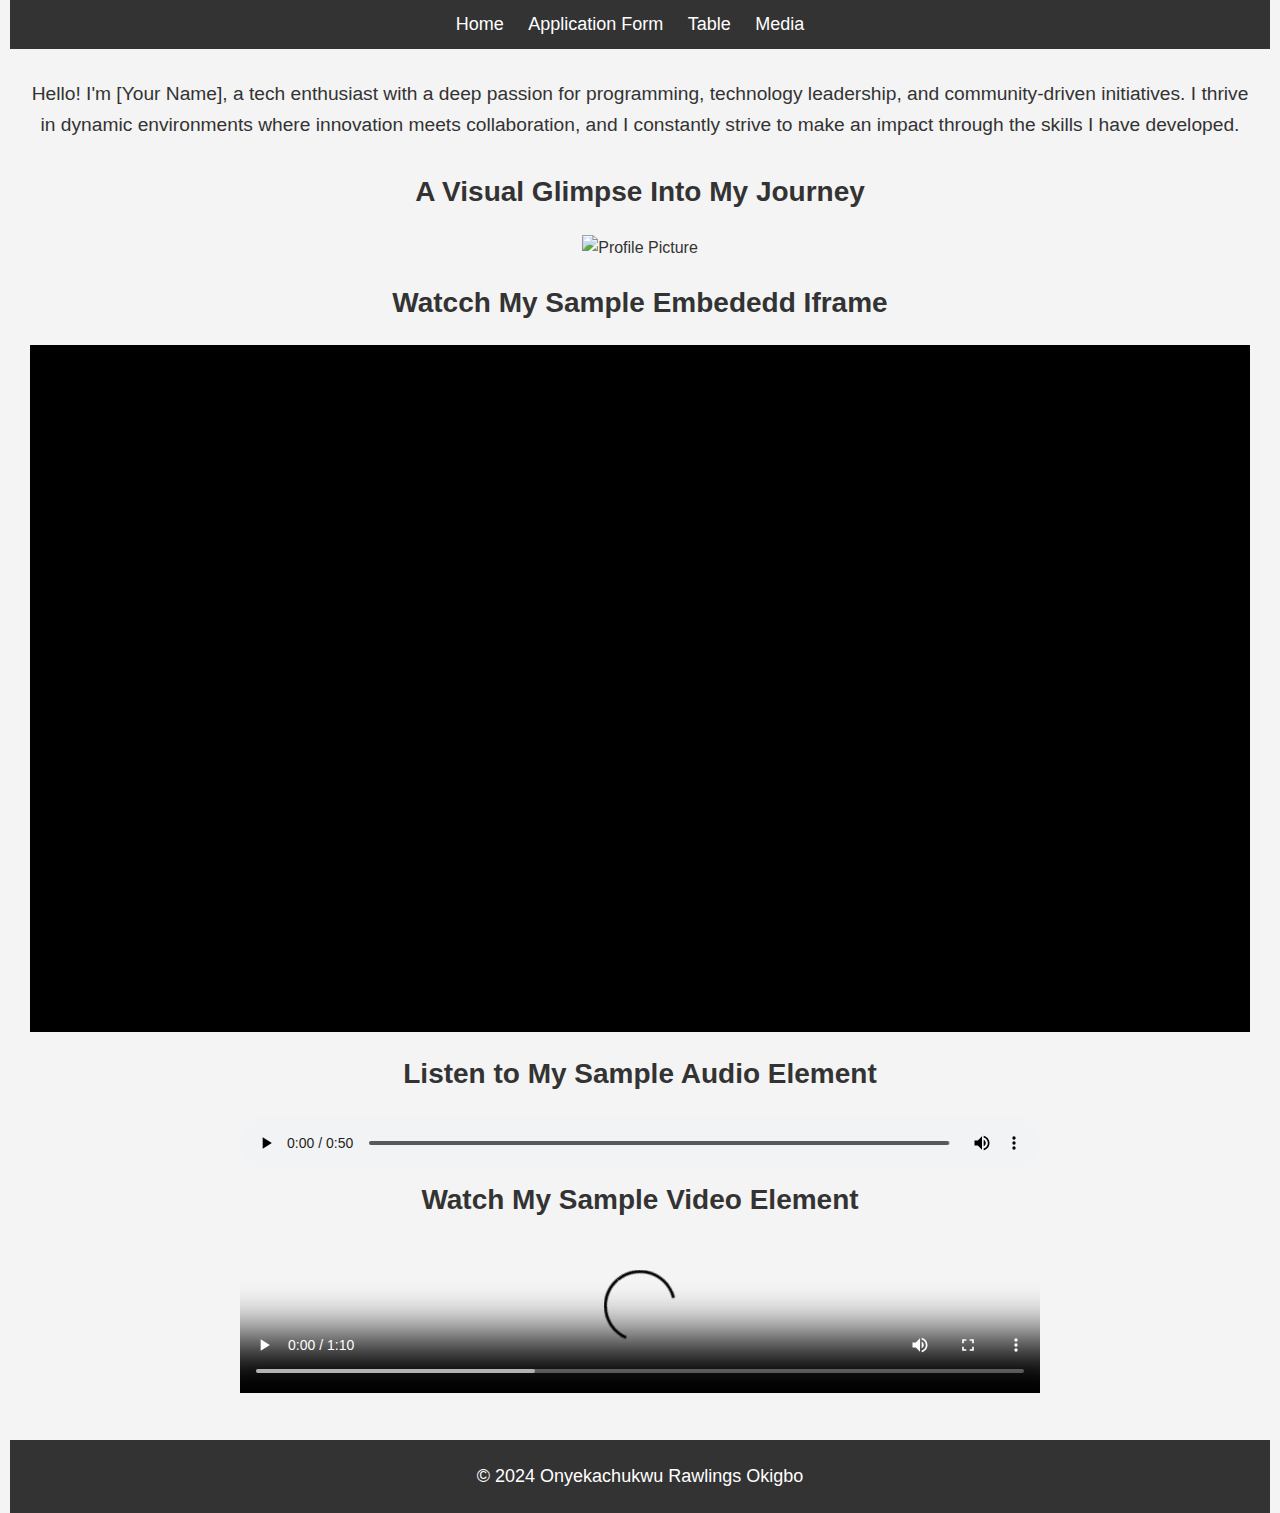
==== pages/media.html @ 1eb57526 "committing all changes to main repo" ====
<!DOCTYPE html>
<html lang="en">
  <head>
    <meta charset="UTF-8" />
    <meta name="viewport" content="width=device-width, initial-scale=1.0" />
    <title>About Me - Media Showcase</title>
    <link rel="stylesheet" href="/styles.css" />
    <link rel="stylesheet" href="/css/media_styles.css" />
  </head>
  <body>
    <header>
      <nav>
        <ul>
          <li><a href="../index.html">Home</a></li>
          <li><a href="form.html">Application Form</a></li>
          <li><a href="table.html">Table</a></li>
          <li><a href="media.html">Media</a></li>
        </ul>
      </nav>
    </header>

    <div class="container">
      <section class="intro">
        <p>
          Hello! I'm [Your Name], a tech enthusiast with a deep passion for
          programming, technology leadership, and community-driven initiatives.
          I thrive in dynamic environments where innovation meets collaboration,
          and I constantly strive to make an impact through the skills I have
          developed.
        </p>
      </section>

      <section class="media-section">
        <!-- Responsive Image using picture element -->
        <h2>A Visual Glimpse Into My Journey</h2>
        <picture>
          <source
            srcset="images/profile-large.jpg"
            media="(min-width: 1024px)"
          />
          <source
            srcset="images/profile-medium.jpg"
            media="(min-width: 768px)"
          />
          <source
            srcset="images/profile-small.jpg"
            media="(max-width: 767px)"
          />
          <img
            src="images/profile-default.jpg"
            alt="Profile Picture"
            style="width: 100%"
          />
        </picture>

        <!-- Embedded Iframe -->
        <h2>Watcch My Sample Embededd Iframe</h2>
        <div class="iframe-container">
          <iframe
            src="https://www.youtube.com/embed/SerNghTEu8U"
            frameborder="0"
            allow="accelerometer; autoplay; clipboard-write; encrypted-media; gyroscope; picture-in-picture"
            allowfullscreen
          ></iframe>
        </div>

        <!-- Audio Element -->
        <h2>Listen to My Sample Audio Element</h2>
        <audio controls>
          <source src="../assets/altaudio.m4a" type="audio/mpeg" />
          Your browser does not support the audio element.
        </audio>

        <!-- Video Element -->
        <h2>Watch My Sample Video Element</h2>
        <video controls poster="images/video-thumbnail.jpg">
          <source src="../assets/altvid.mp4" type="video/mp4" />
          Your browser does not support the video element.
        </video>
      </section>
    </div>
    <footer>
      <p>&copy; 2024 Onyekachukwu Rawlings Okigbo</p>
    </footer>
  </body>
</html>
---- styles.css ----
/* Global Styles */
* {
    margin: 0;
    padding: 0;
    box-sizing: border-box;
}

body {
    font-family: Arial, sans-serif;
    line-height: 1.6;
    background-color: #f4f4f4;
    color: #333;
    padding: 0 10px;
    position: relative;
}

/* Header Styles */
header {
    background-color: #333;
    padding: 10px 0;
    color: #fff;
    text-align: center;
}

nav ul {
    list-style-type: none;
}

nav ul li {
    display: inline;
    margin-right: 15px;
}

nav ul li a {
    color: #fff;
    text-decoration: none;
    font-size: 18px;
}

nav ul li a:hover {
    text-decoration: underline;
}

/* Main Content Styles */
main {
    margin: 20px 0;
}

h1, h2 {
    color: #333;
}

p {
    margin: 10px 0;
    font-size: 16px;
    line-height: 1.8;
}

main {
    min-height: 80vh;
}

/* Footer Styles */
footer {
    background-color: #333;
    color: #fff;
    text-align: center;
    padding: 10px 0;
    margin-top: 20px;
}

/* Responsive Design */
@media (max-width: 768px) {
    nav ul li {
        display: block;
        margin: 10px 0;
    }

    nav ul li a {
        font-size: 20px;
    }
    
    p {
        font-size: 18px;
    }

    h1 {
        font-size: 24px;
    }

    h2 {
        font-size: 20px;
    }
}

@media (min-width: 769px) {
    main {
        max-width: 800px;
        margin: 0 auto;
    }

    nav ul li {
        margin-right: 20px;
    }

    h1 {
        font-size: 32px;
    }

    h2 {
        font-size: 28px;
    }

    p {
        font-size: 18px;
    }
}

.back_to_top_btn {
    position: absolute;
    right: 2rem;
    bottom: 5rem;
    z-index: 20;
    padding: 0.5rem;
    background-color: #333;
    color: white;
    border: none
}

.back_to_top_btn > a {
    text-decoration: none;
    color: white;
}
---- css/media_styles.css ----
.container {
    padding: 20px;
    text-align: center;
}

.intro p {
    font-size: 1.2em;
    line-height: 1.6;
}

.media-section {
    margin-top: 30px;
}

picture {
    display: block;
    max-width: 100%;
    margin: 20px auto;
}

.iframe-container {
    position: relative;
    padding-bottom: 56.25%; /* 16:9 ratio */
    height: 0;
    overflow: hidden;
    max-width: 100%;
    background-color: #000;
    margin: 20px 0;
}

.iframe-container iframe {
    position: absolute;
    top: 0;
    left: 0;
    width: 100%;
    height: 100%;
}

audio, video {
    margin-top: 20px;
    width: 100%;
    max-width: 800px;
}

/* Responsive Styling */
@media (max-width: 768px) {
    header h1 {
        font-size: 2em;
    }

    .intro p {
        font-size: 1.1em;
    }
}
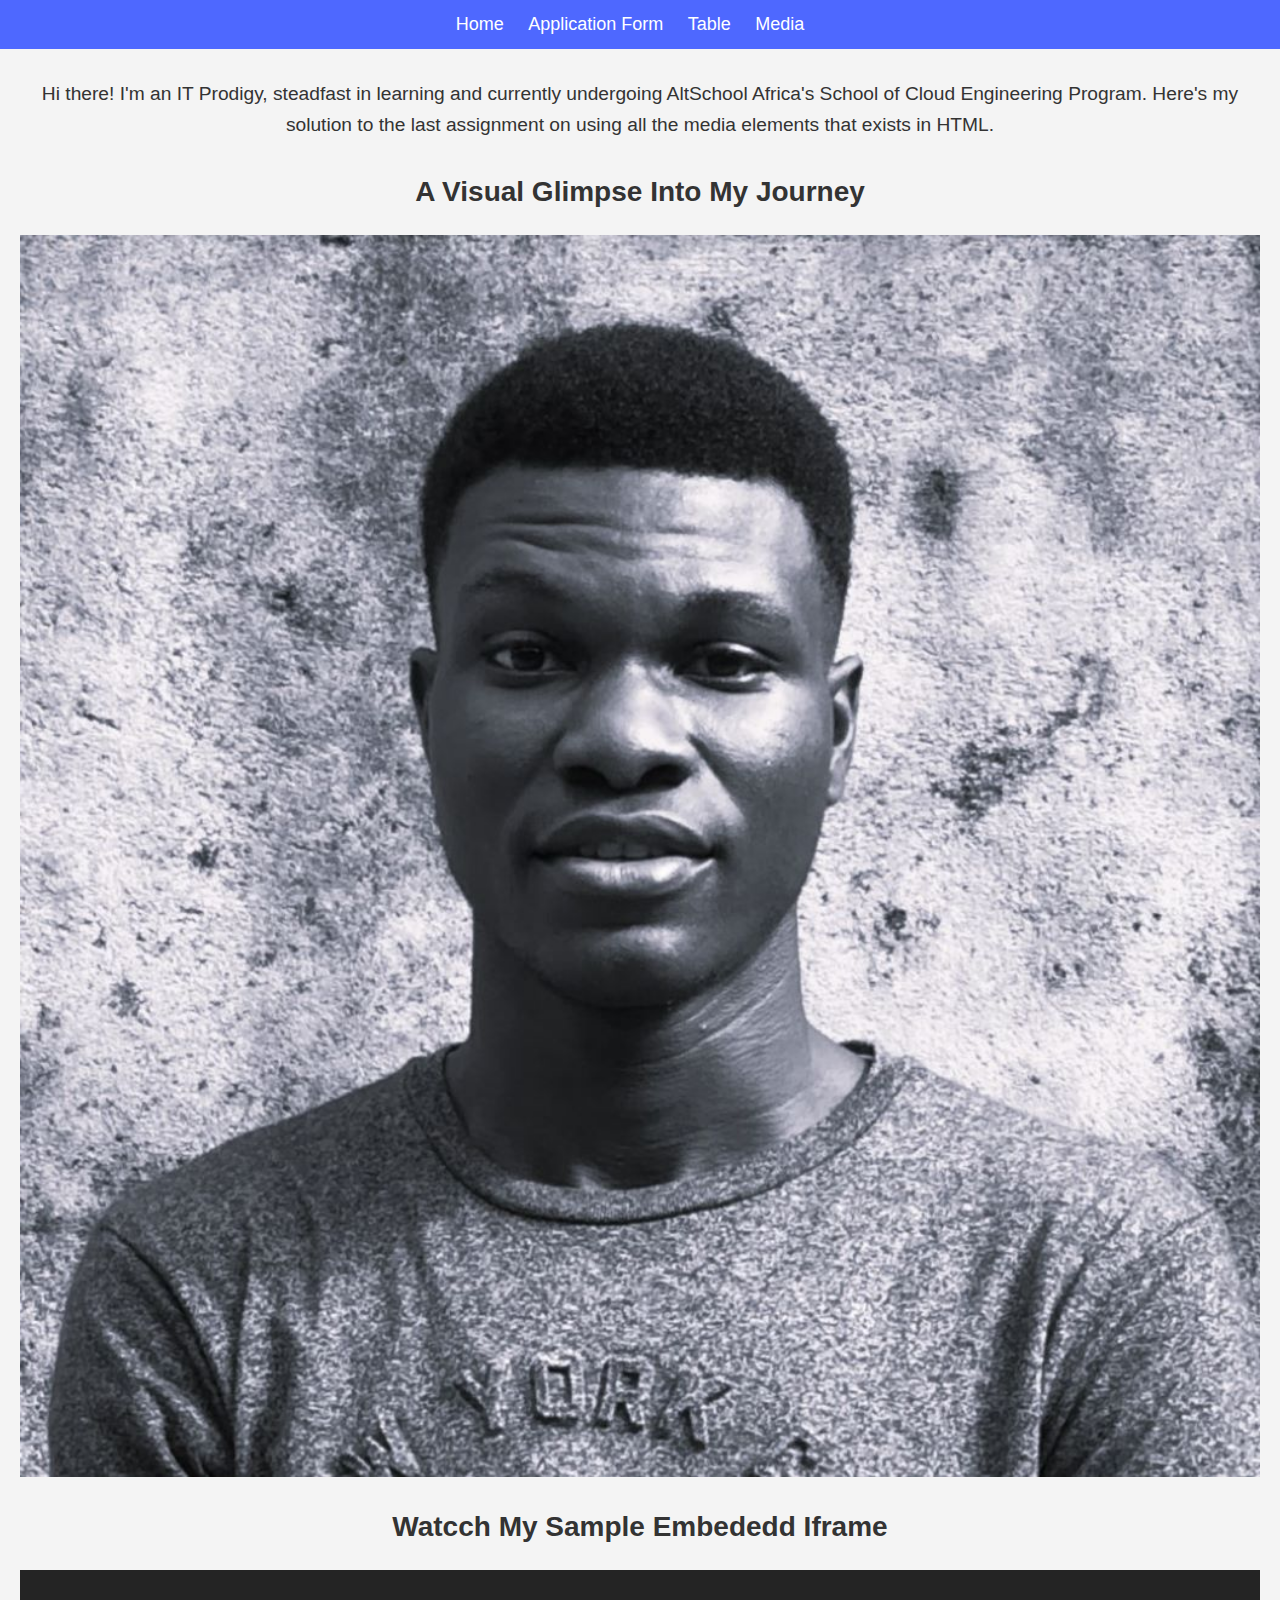
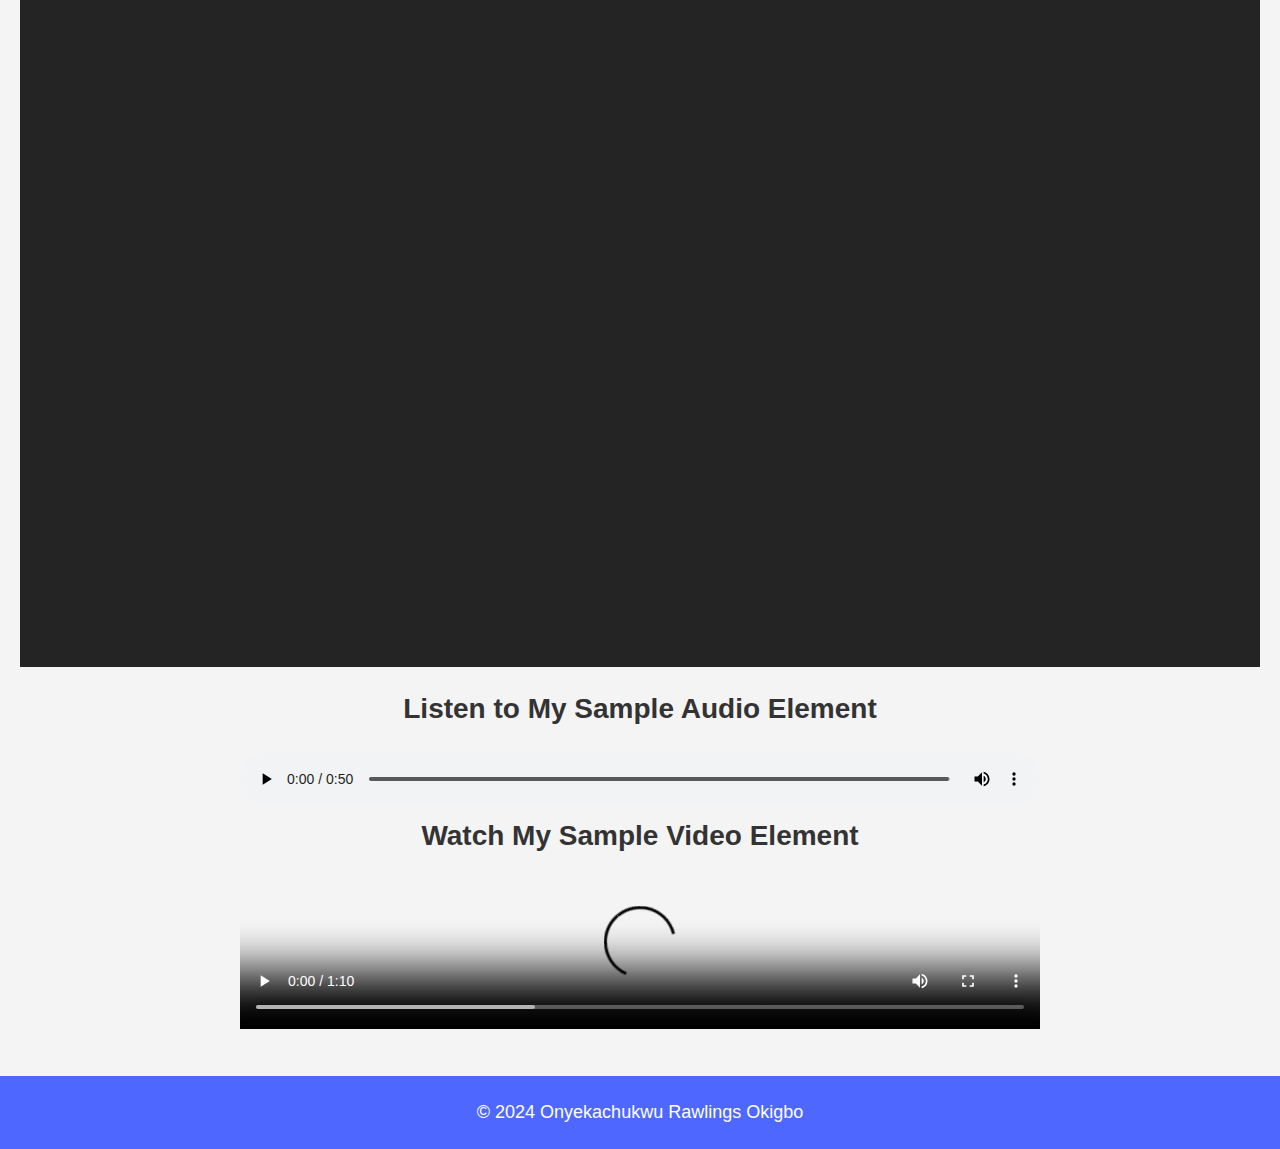
==== commit 641fca11: "added a few more css" ====
--- a/pages/media.html
+++ b/pages/media.html
@@ -1,86 +1,71 @@
 <!DOCTYPE html>
 <html lang="en">
-  <head>
-    <meta charset="UTF-8" />
-    <meta name="viewport" content="width=device-width, initial-scale=1.0" />
-    <title>About Me - Media Showcase</title>
-    <link rel="stylesheet" href="/styles.css" />
-    <link rel="stylesheet" href="/css/media_styles.css" />
-  </head>
-  <body>
-    <header>
-      <nav>
-        <ul>
-          <li><a href="../index.html">Home</a></li>
-          <li><a href="form.html">Application Form</a></li>
-          <li><a href="table.html">Table</a></li>
-          <li><a href="media.html">Media</a></li>
-        </ul>
-      </nav>
-    </header>
 
-    <div class="container">
-      <section class="intro">
-        <p>
-          Hello! I'm [Your Name], a tech enthusiast with a deep passion for
-          programming, technology leadership, and community-driven initiatives.
-          I thrive in dynamic environments where innovation meets collaboration,
-          and I constantly strive to make an impact through the skills I have
-          developed.
-        </p>
-      </section>
+<head>
+  <meta charset="UTF-8" />
+  <meta name="viewport" content="width=device-width, initial-scale=1.0" />
+  <title>About Me - Media Showcase</title>
+  <link rel="stylesheet" href="/styles.css" />
+  <link rel="stylesheet" href="/css/media_styles.css" />
+</head>
 
-      <section class="media-section">
-        <!-- Responsive Image using picture element -->
-        <h2>A Visual Glimpse Into My Journey</h2>
-        <picture>
-          <source
-            srcset="images/profile-large.jpg"
-            media="(min-width: 1024px)"
-          />
-          <source
-            srcset="images/profile-medium.jpg"
-            media="(min-width: 768px)"
-          />
-          <source
-            srcset="images/profile-small.jpg"
-            media="(max-width: 767px)"
-          />
-          <img
-            src="images/profile-default.jpg"
-            alt="Profile Picture"
-            style="width: 100%"
-          />
-        </picture>
+<body>
+  <header>
+    <nav>
+      <ul>
+        <li><a href="../index.html">Home</a></li>
+        <li><a href="form.html">Application Form</a></li>
+        <li><a href="table.html">Table</a></li>
+        <li><a href="media.html">Media</a></li>
+      </ul>
+    </nav>
+  </header>
 
-        <!-- Embedded Iframe -->
-        <h2>Watcch My Sample Embededd Iframe</h2>
-        <div class="iframe-container">
-          <iframe
-            src="https://www.youtube.com/embed/SerNghTEu8U"
-            frameborder="0"
-            allow="accelerometer; autoplay; clipboard-write; encrypted-media; gyroscope; picture-in-picture"
-            allowfullscreen
-          ></iframe>
-        </div>
+  <div class="container">
+    <section class="intro">
+      <p>
+        Hi there! I'm an IT Prodigy, steadfast in learning and currently undergoing AltSchool Africa's School of Cloud
+        Engineering Program. Here's my solution to the last assignment on using all the media elements that exists in
+        HTML.
+      </p>
+    </section>
 
-        <!-- Audio Element -->
-        <h2>Listen to My Sample Audio Element</h2>
-        <audio controls>
-          <source src="../assets/altaudio.m4a" type="audio/mpeg" />
-          Your browser does not support the audio element.
-        </audio>
+    <section class="media-section">
+      <!-- Responsive Image using picture element -->
+      <h2>A Visual Glimpse Into My Journey</h2>
+      <picture>
+        <source srcset="../assets/profile_pic_large.jpg" media="(min-width: 1024px)" />
+        <source srcset="../assets/profile_pic_medium.jpg" media="(min-width: 768px)" />
+        <source srcset="../assets/profile_pic_small.jpg" media="(max-width: 767px)" />
+        <img src="../assets/profile_pic.jpg" alt="Profile Picture" style="width: 100%" />
+      </picture>
 
-        <!-- Video Element -->
-        <h2>Watch My Sample Video Element</h2>
-        <video controls poster="images/video-thumbnail.jpg">
-          <source src="../assets/altvid.mp4" type="video/mp4" />
-          Your browser does not support the video element.
-        </video>
-      </section>
-    </div>
-    <footer>
-      <p>&copy; 2024 Onyekachukwu Rawlings Okigbo</p>
-    </footer>
-  </body>
-</html>
+      <!-- Embedded Iframe -->
+      <h2>Watcch My Sample Embededd Iframe</h2>
+      <div class="iframe-container">
+        <iframe src="https://www.youtube.com/embed/SerNghTEu8U" frameborder="0"
+          allow="accelerometer; autoplay; clipboard-write; encrypted-media; gyroscope; picture-in-picture"
+          allowfullscreen></iframe>
+      </div>
+
+      <!-- Audio Element -->
+      <h2>Listen to My Sample Audio Element</h2>
+      <audio controls>
+        <source src="../assets/altaudio.m4a" type="audio/mpeg" />
+        Your browser does not support the audio element.
+      </audio>
+
+      <!-- Video Element -->
+      <h2>Watch My Sample Video Element</h2>
+      <video controls poster="images/video-thumbnail.jpg" style="max-height: 400px;">
+        <source src="../assets/altvid.mp4" type="video/mp4" />
+        Your browser does not support the video element.
+      </video>
+    </section>
+  </div>
+  <footer>
+    <p>&copy; 2024 Onyekachukwu Rawlings Okigbo</p>
+  </footer>
+</body>
+
+</html>--- a/styles.css
+++ b/styles.css
@@ -10,13 +10,12 @@
     line-height: 1.6;
     background-color: #f4f4f4;
     color: #333;
-    padding: 0 10px;
     position: relative;
 }
 
 /* Header Styles */
 header {
-    background-color: #333;
+    background-color: #4e68ff;
     padding: 10px 0;
     color: #fff;
     text-align: center;
@@ -62,7 +61,7 @@
 
 /* Footer Styles */
 footer {
-    background-color: #333;
+    background-color: #4e68ff;
     color: #fff;
     text-align: center;
     padding: 10px 0;
@@ -122,7 +121,7 @@
     bottom: 5rem;
     z-index: 20;
     padding: 0.5rem;
-    background-color: #333;
+    background-color: #4e68ff;
     color: white;
     border: none
 }
--- a/css/media_styles.css
+++ b/css/media_styles.css
@@ -24,7 +24,7 @@
     height: 0;
     overflow: hidden;
     max-width: 100%;
-    background-color: #000;
+    background-color: #242424;
     margin: 20px 0;
 }
 
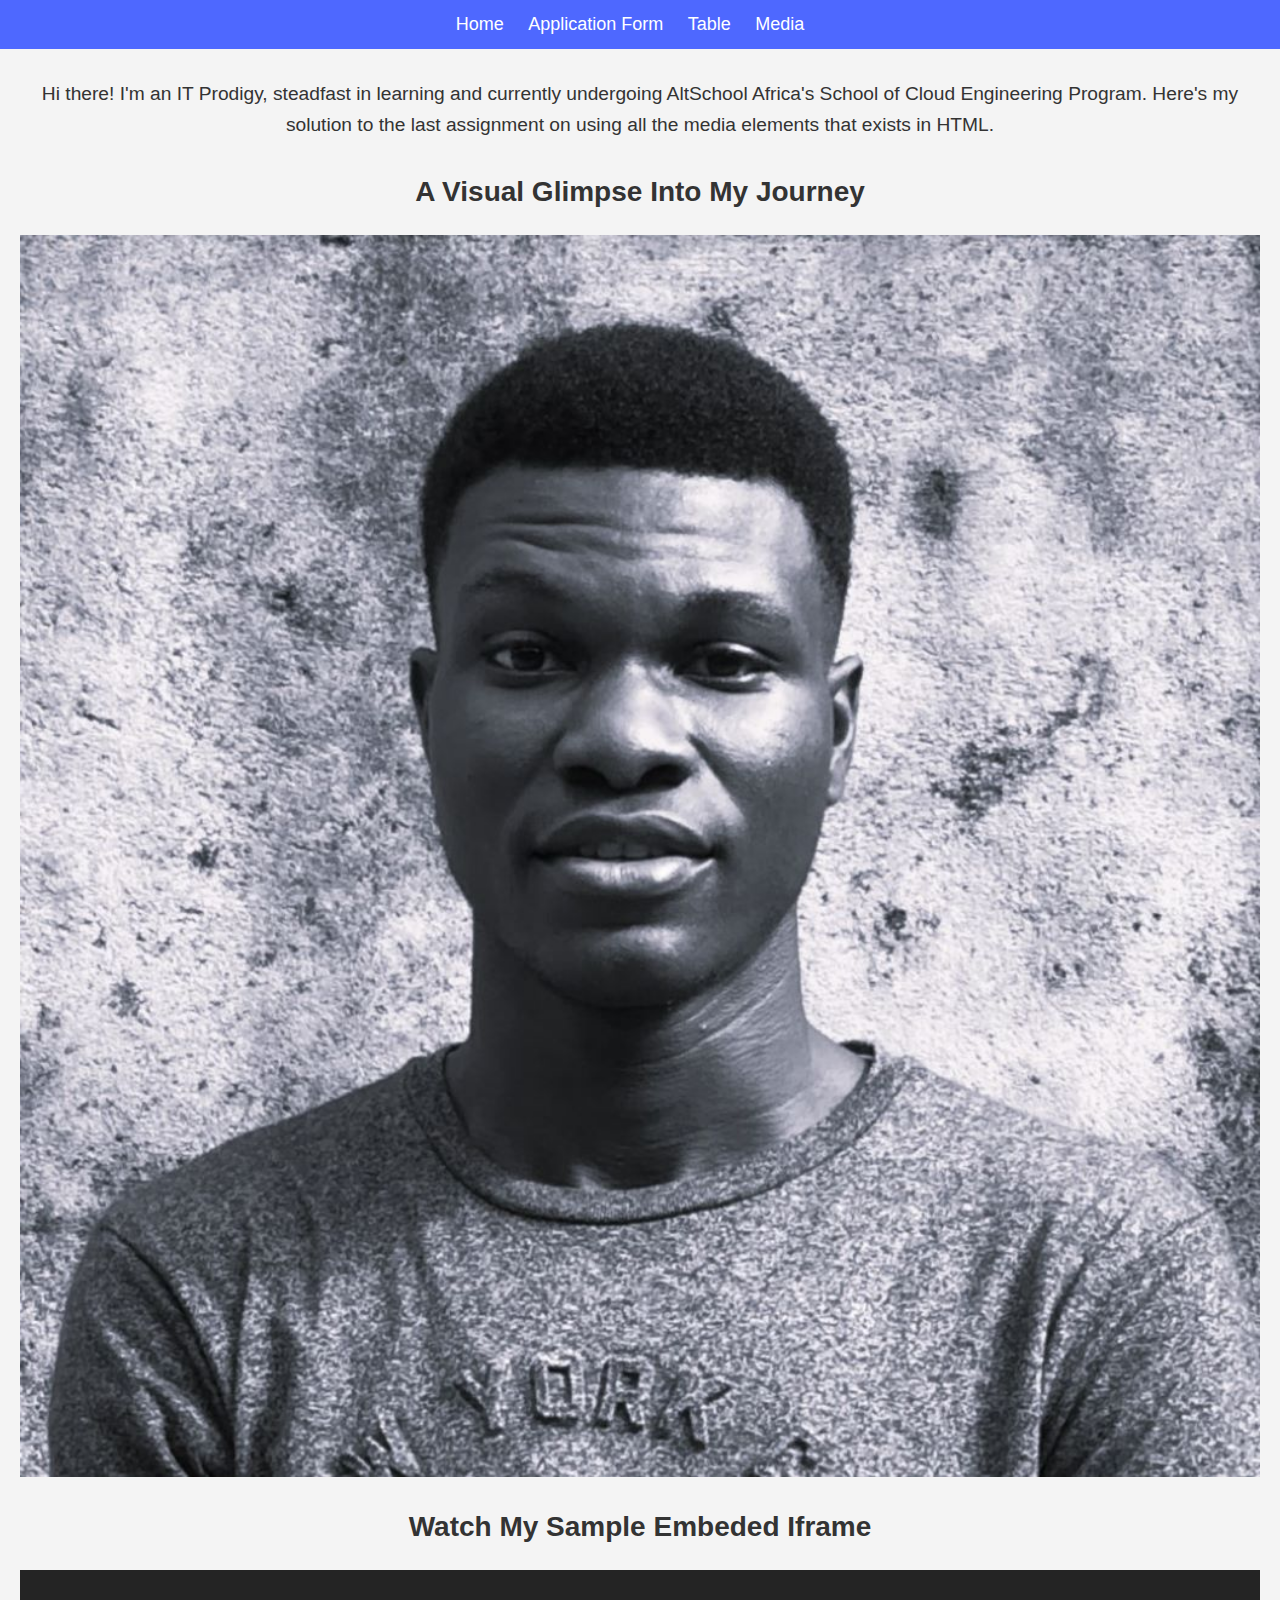
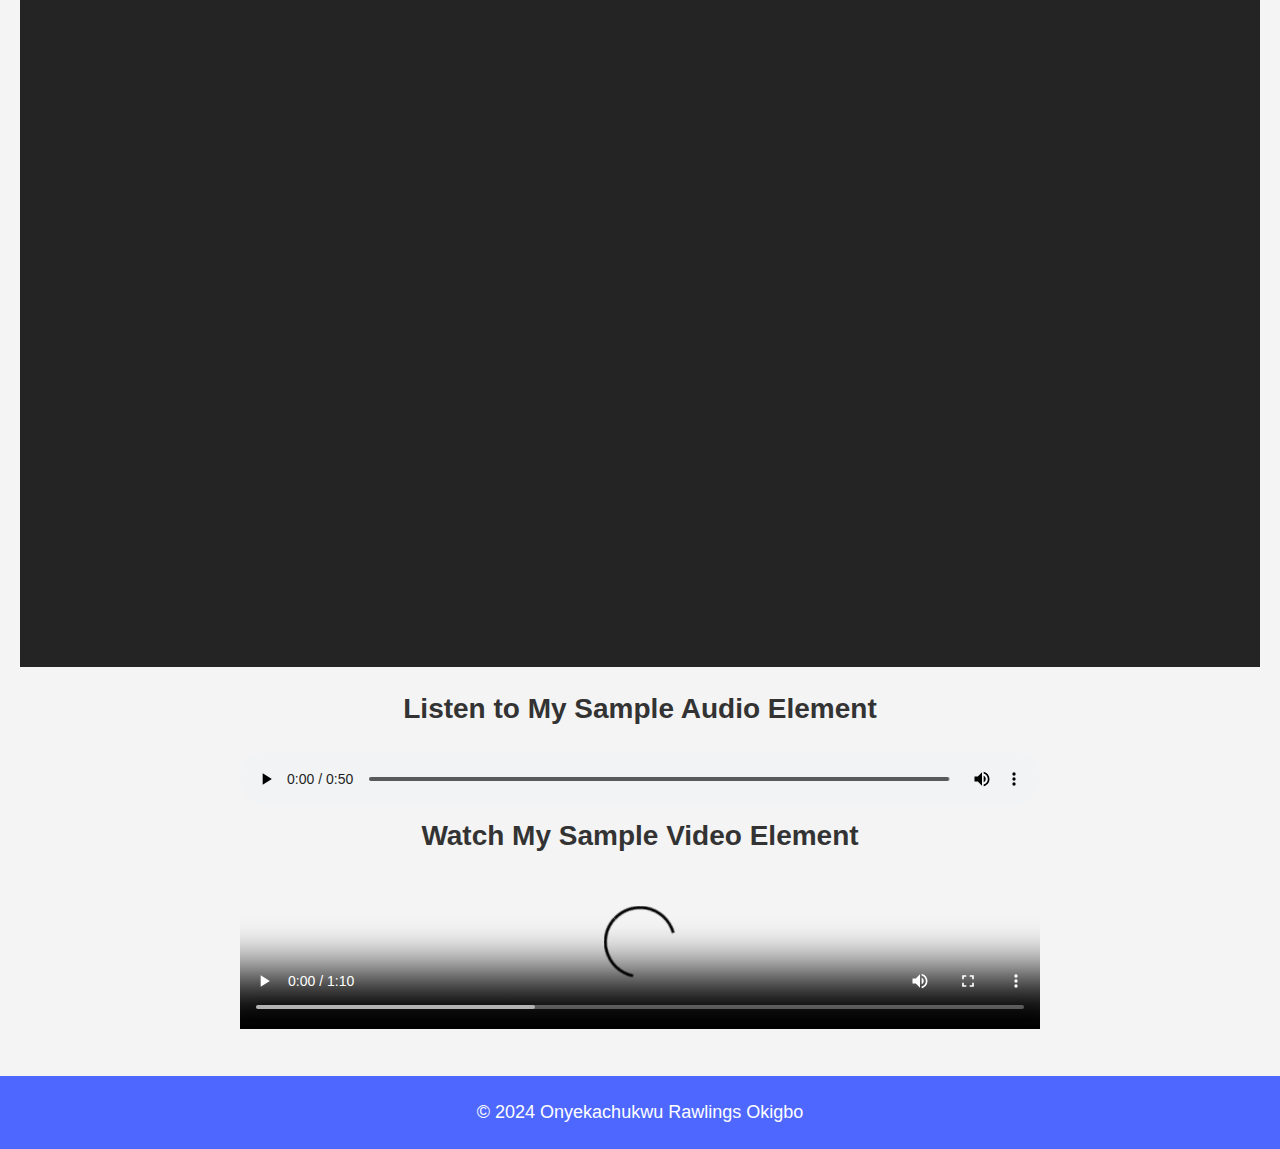
==== commit 475b33bf: "made few typo corrections" ====
--- a/pages/media.html
+++ b/pages/media.html
@@ -41,7 +41,7 @@
       </picture>
 
       <!-- Embedded Iframe -->
-      <h2>Watcch My Sample Embededd Iframe</h2>
+      <h2>Watch My Sample Embeded Iframe</h2>
       <div class="iframe-container">
         <iframe src="https://www.youtube.com/embed/SerNghTEu8U" frameborder="0"
           allow="accelerometer; autoplay; clipboard-write; encrypted-media; gyroscope; picture-in-picture"
